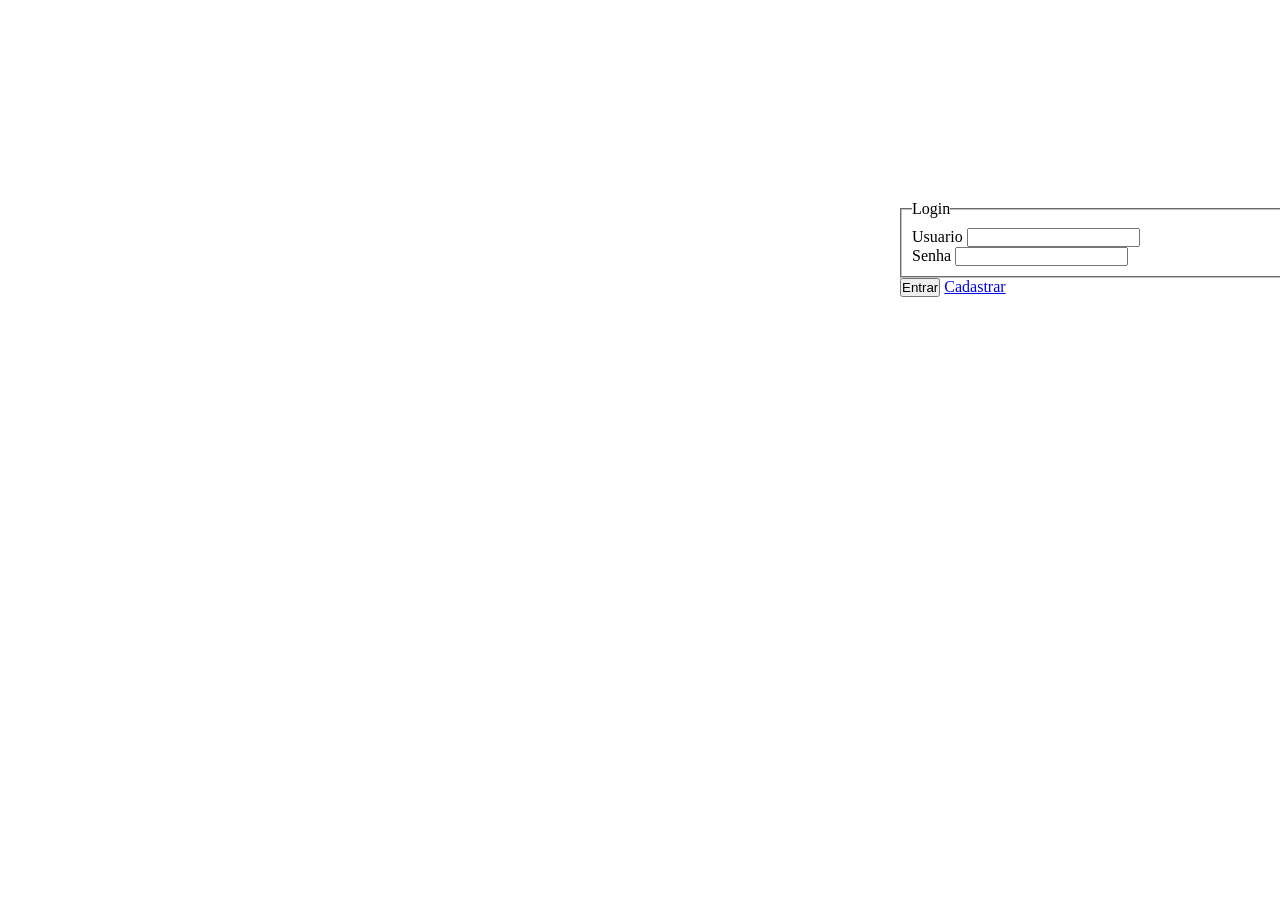
==== index.html @ 441f7491 "Commit inicial" ====
<!DOCTYPE html>
<html lang="pt-br">
<head>
    <meta charset="UTF-8">
    <meta name="viewport" content="width=device-width, initial-scale=1.0">
    <link rel="stylesheet" href="css/style.css">
    <title>M4Medic</title>
</head>
<body>
    <main>
        <section>
            <form action="" method="get">
                <fieldset>
                    <legend>Login</legend>
                    <label for="email">Usuario</label>
                    <input type="email" name="userEmail" id="email">
                    <br>
                    <label for="password">Senha</label>
                    <input type="password" name="userPassword" id="password">
                </fieldset>

                <button type="submit">Entrar</button>
                <a href="#" target="_blank">Cadastrar</a>
            </form>
        </section>
    </main>
</body>
</html>
---- css/style.css ----
*
{
    margin:0;
    padding: 0;
    box-sizing: border-box;
}

header h1
{
    text-align: center;
}

fieldset
{
    width:400px;
    margin-left: 900px;
    margin-top: 200px;
    padding: 10px;
}

button
{
    margin-left: 900px;
}
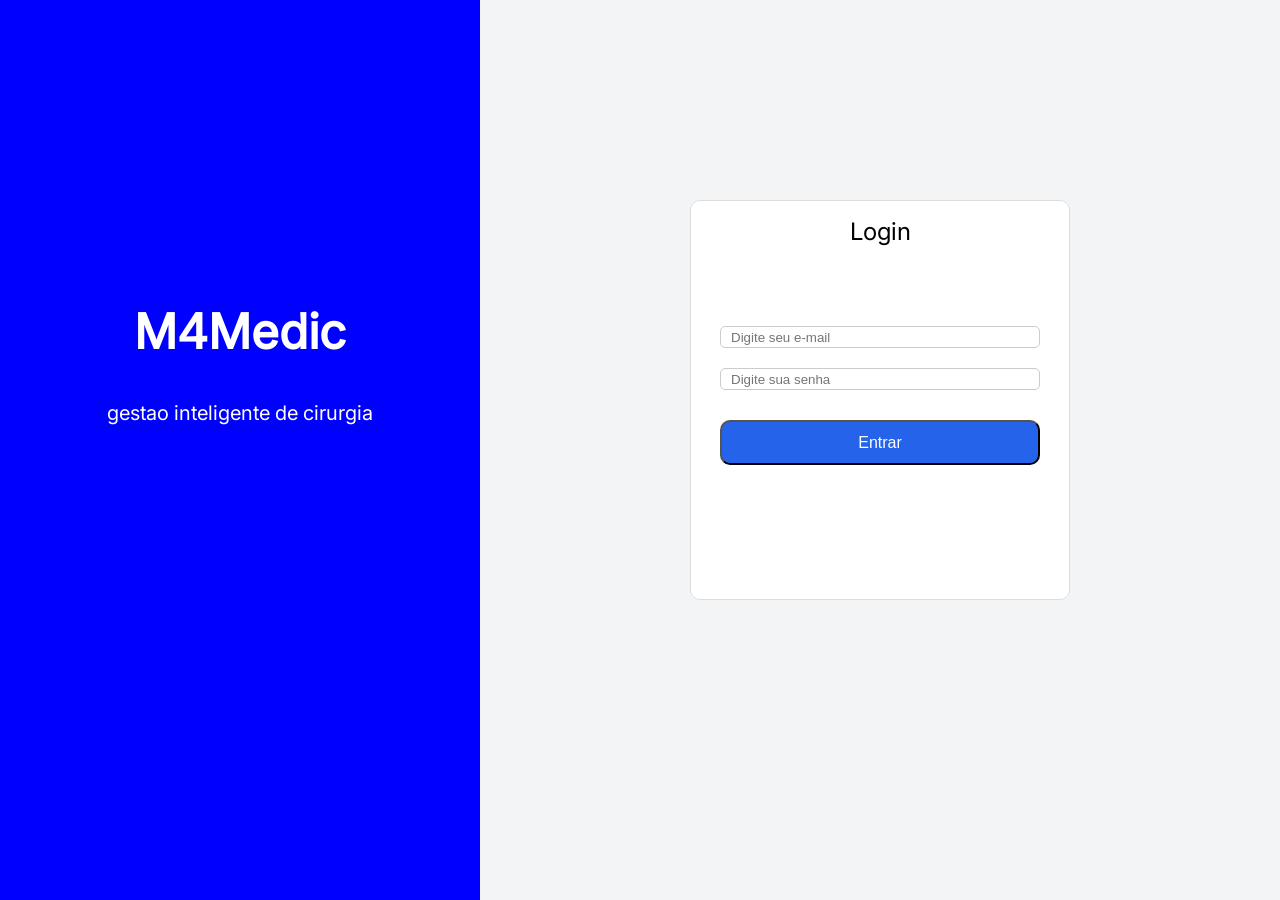
==== commit 224a9cc2: "Terminado a parte de estilizacao do site de login" ====
--- a/index.html
+++ b/index.html
@@ -9,19 +9,24 @@
 <body>
     <main>
         <section>
-            <form action="" method="get">
-                <fieldset>
-                    <legend>Login</legend>
-                    <label for="email">Usuario</label>
-                    <input type="email" name="userEmail" id="email">
-                    <br>
-                    <label for="password">Senha</label>
-                    <input type="password" name="userPassword" id="password">
-                </fieldset>
+            <div class="div-img">
+                <h2>M4Medic</h2>
+                <p>gestao inteligente de cirurgia</p>
+            </div>
+            <div class="div-login">
+                <form action="" method="get">
+                    <fieldset>
+                        <span>Login</span><br>
+                        <input type="email" name="userEmail" id="email" placeholder="Digite seu e-mail">
+                        <br>
+                        <input type="password" name="userPassword" id="password" placeholder="Digite sua senha">
+                        <br>
+                        <button type="submit">Entrar</button>
 
-                <button type="submit">Entrar</button>
-                <a href="#" target="_blank">Cadastrar</a>
+                    </fieldset>
+
             </form>
+            </div>
         </section>
     </main>
 </body>
--- a/css/style.css
+++ b/css/style.css
@@ -1,3 +1,12 @@
+@font-face
+{
+    font-family:Inter;
+    src:url("../fonts/Inter_18pt-Regular.ttf") format("TrueType");
+    font-display:swap;
+    font-weight: 400;
+    font-style: normal;
+}
+
 *
 {
     margin:0;
@@ -5,20 +14,88 @@
     box-sizing: border-box;
 }
 
-header h1
+
+
+main section
 {
+    display:flex;
+    font-family:"Inter",sans-serif;
+}
+
+.div-img
+{
+    width:600px;
+    height: 900px;
+    background-color:blue;
+}
+
+h2
+{
+    color:#ffffff;
+    font-size:48px;
+    margin-top: 302px;
     text-align: center;
+}
+
+p
+{
+    color:#ffffff;
+    text-align: center;
+    margin-top: 40px;
+    font-size:20px;
+}
+
+.div-login
+{
+    width:1000px;
+    background-color: #f3f4f6;
 }
 
 fieldset
 {
-    width:400px;
-    margin-left: 900px;
-    margin-top: 200px;
+    width:380px;
+    height: 400px;
+    margin: 200px auto 0;
+    border:1px #dddddd solid;
+    background-color: #ffffff;
+    border-radius:10px;
+    text-align: center;
+}
+
+span
+{
+    display:inline-block;
+    margin-top: 16px;
+    font-size:24px;
+}
+
+input[type=email]
+{
+    width:320px;
+    height: 20px;
     padding: 10px;
+    margin: 80px auto 0;
+    border: 1px #cccccc solid;
+    border-radius:5px;
+}
+
+input[type=password]
+{
+    width:320px;
+    height: 20px;
+    padding: 10px;
+    margin: 20px auto 0;
+    border:1px #cccccc solid;
+    border-radius:5px;
 }
 
 button
 {
-    margin-left: 900px;
+    width:320px;
+    height: 45px;
+    margin-top: 30px;
+    font-size:16px;
+    background-color: #2563eb;
+    color:#ffffff;
+    border-radius: 10px;
 }
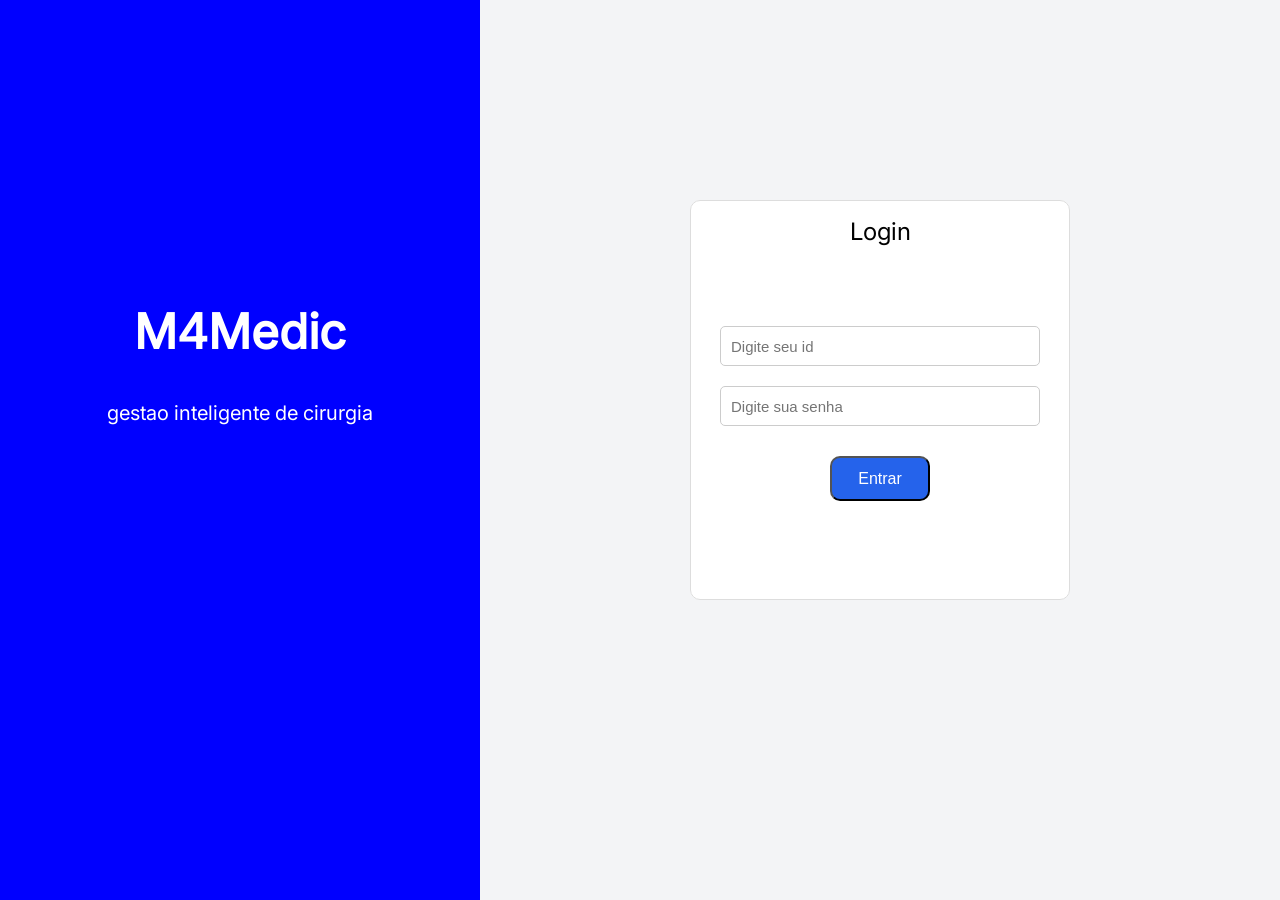
==== commit d9600075: "Melhorado algumas partes da pagina de login" ====
--- a/index.html
+++ b/index.html
@@ -17,9 +17,9 @@
                 <form action="" method="get">
                     <fieldset>
                         <span>Login</span><br>
-                        <input type="email" name="userEmail" id="email" placeholder="Digite seu e-mail">
+                        <input type="text" name="userIdLogin" id="idLogin" placeholder="Digite seu id" minlength="4" maxlength="6" pattern="[0-9]+">
                         <br>
-                        <input type="password" name="userPassword" id="password" placeholder="Digite sua senha">
+                        <input type="password" name="userPasswordLogin" id="passwordLogin" placeholder="Digite sua senha">
                         <br>
                         <button type="submit">Entrar</button>
 
--- a/css/style.css
+++ b/css/style.css
@@ -18,6 +18,9 @@
 
 main section
 {
+    width:100%;
+    max-width:1600px;
+    margin:0 auto;
     display:flex;
     font-family:"Inter",sans-serif;
 }
@@ -69,33 +72,36 @@
     font-size:24px;
 }
 
-input[type=email]
+input[type=text]
 {
     width:320px;
-    height: 20px;
+    height: 40px;
     padding: 10px;
     margin: 80px auto 0;
     border: 1px #cccccc solid;
     border-radius:5px;
+    font-size:15px;
 }
 
 input[type=password]
 {
     width:320px;
-    height: 20px;
+    height: 40px;
     padding: 10px;
     margin: 20px auto 0;
     border:1px #cccccc solid;
     border-radius:5px;
+    font-size:15px;
 }
 
 button
 {
-    width:320px;
+    width:100px;
     height: 45px;
     margin-top: 30px;
     font-size:16px;
     background-color: #2563eb;
     color:#ffffff;
     border-radius: 10px;
+    cursor:pointer;
 }
